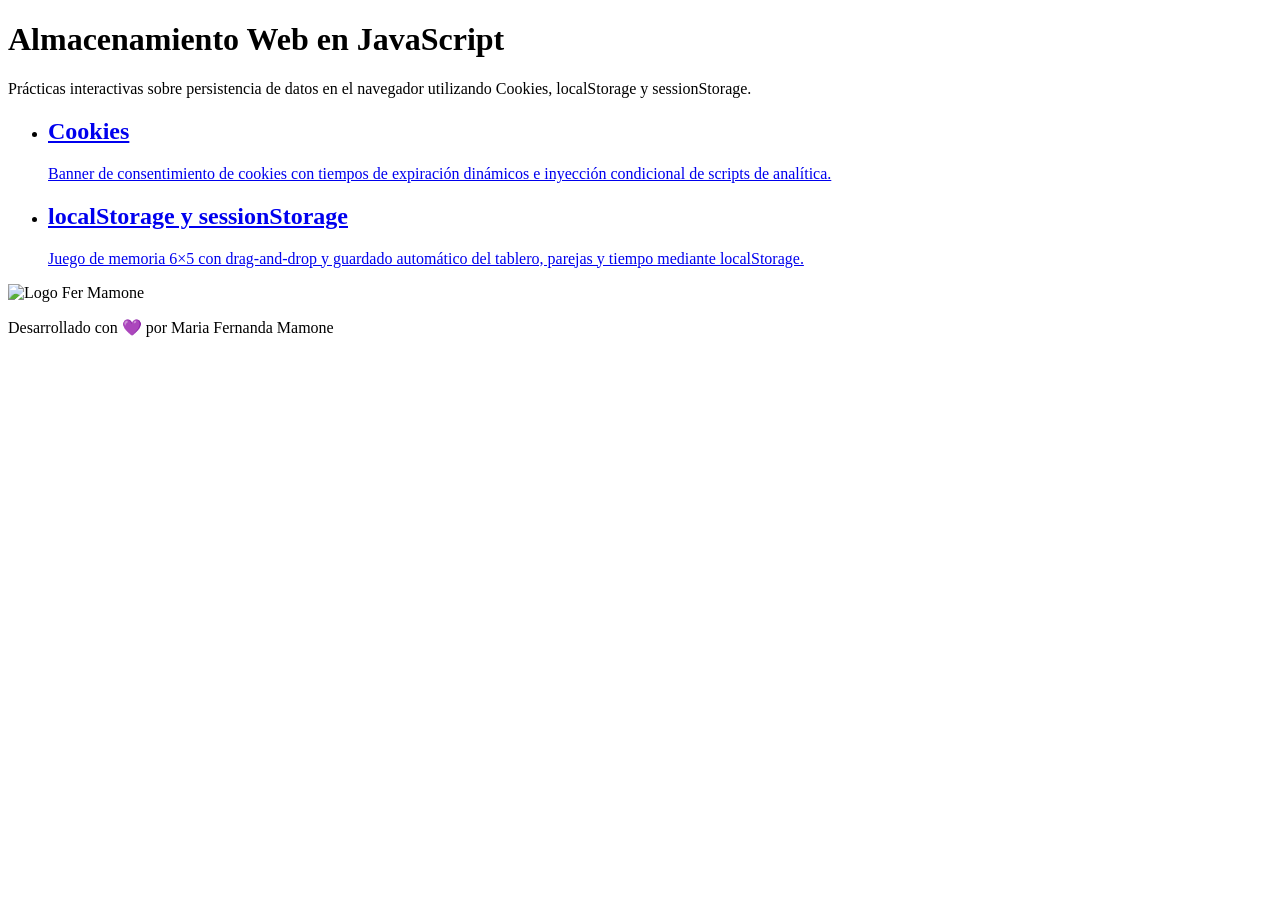
==== index.html @ d774b982 "feat: agrega menu principal en raiz y actualiza interfaz al espanol" ====
<!DOCTYPE html>
<html lang="es">
<head>
    <meta charset="UTF-8">
    <meta name="viewport" content="width=device-width, initial-scale=1.0">
    <link rel="icon" type="image/svg+xml" href="mi-favicon.svg">
    <title>Almacenamiento Web en JavaScript | Cookies & Storage</title>
    <link rel="stylesheet" href="style.css">
</head>
<body>

    <header class="main-header">
        <h1>Almacenamiento Web en JavaScript</h1>
        <p>Prácticas interactivas sobre persistencia de datos en el navegador utilizando Cookies, localStorage y sessionStorage.</p>
    </header>

    <main class="main-container">
        
        <ul class="exercises-grid">
            <li class="card">
                <a href="cookies/index.html">
                    <h2 class="card__title">Cookies</h2>
                    <p class="card__description">Banner de consentimiento de cookies con tiempos de expiración dinámicos e inyección condicional de scripts de analítica.</p>
                </a>
            </li>
            
            <li class="card">
                <a href="local-y-session-storage/index.html">
                    <h2 class="card__title">localStorage y sessionStorage</h2>
                    <p class="card__description">Juego de memoria 6×5 con drag-and-drop y guardado automático del tablero, parejas y tiempo mediante localStorage.</p>
                </a>
            </li>
        </ul>
    </main>

    <footer class="main-footer">
        <div class="footer-content">
            <img src="mi-favicon.svg" alt="Logo Fer Mamone" class="footer-logo">
            <p>Desarrollado con 💜 por <span>Maria Fernanda Mamone</span></p>
        </div>
    </footer>
</body>
</html>
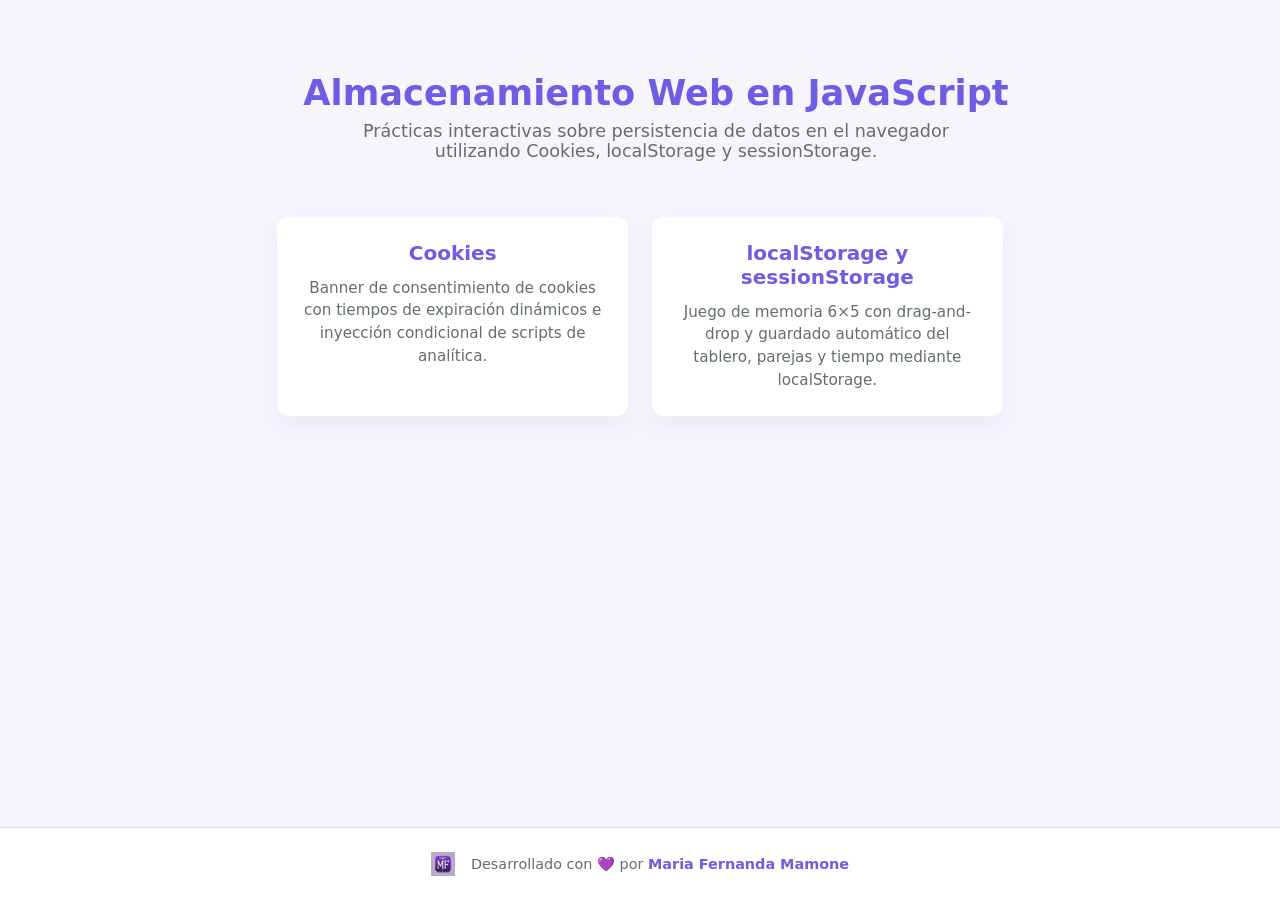
==== commit 7c38496f: "chore: actualiza favicon a mifavicon.png" ====
--- a/index.html
+++ b/index.html
@@ -3,7 +3,7 @@
 <head>
     <meta charset="UTF-8">
     <meta name="viewport" content="width=device-width, initial-scale=1.0">
-    <link rel="icon" type="image/svg+xml" href="mi-favicon.svg">
+    <link rel="icon" type="image/png" href="mifavicon.png">
     <title>Almacenamiento Web en JavaScript | Cookies & Storage</title>
     <link rel="stylesheet" href="style.css">
 </head>
@@ -35,7 +35,7 @@
 
     <footer class="main-footer">
         <div class="footer-content">
-            <img src="mi-favicon.svg" alt="Logo Fer Mamone" class="footer-logo">
+            <img src="mifavicon.png" alt="Logo Fer Mamone" class="footer-logo">
             <p>Desarrollado con 💜 por <span>Maria Fernanda Mamone</span></p>
         </div>
     </footer>
--- a/style.css
+++ b/style.css
@@ -0,0 +1,573 @@
+body {
+  font-family: "Segoe UI", system-ui, -apple-system, sans-serif;
+  display: flex;
+  flex-direction: column;
+  min-height: 100vh;
+  margin: 0;
+  background-color: #f7f5fb;
+}
+
+.main-header {
+  width: 100%;
+  text-align: center;
+  padding: 3rem 1rem 1.5rem;
+}
+.main-header h1 {
+  color: #6c5ce7;
+  font-size: 2.2rem;
+  margin-bottom: 0.5rem;
+}
+.main-header p {
+  color: #636e72;
+  font-size: 1.1rem;
+  max-width: 650px;
+  margin: 0 auto;
+}
+
+.main-container {
+  flex: 1;
+  width: 100%;
+  max-width: 1100px;
+  margin: 0 auto;
+  padding: 1rem;
+}
+
+.main-footer {
+  margin-top: auto;
+  padding: 1.5rem 1rem;
+  background-color: #ffffff;
+  border-top: 1px solid #e2d9f3;
+  text-align: center;
+}
+.main-footer .footer-content {
+  display: flex;
+  flex-direction: column;
+  align-items: center;
+  justify-content: center;
+  gap: 0.5rem;
+}
+@media (min-width: 600px) {
+  .main-footer .footer-content {
+    flex-direction: row;
+    gap: 1rem;
+  }
+}
+.main-footer .footer-logo {
+  width: 24px;
+  height: 24px;
+}
+.main-footer p {
+  font-size: 0.9rem;
+  color: #636e72;
+  margin: 0;
+}
+.main-footer p span {
+  font-weight: 600;
+  color: #6c5ce7;
+}
+
+.back-link {
+  display: inline-flex;
+  align-items: center;
+  gap: 0.5rem;
+  margin-bottom: 1.5rem;
+  padding: 0.6rem 1.2rem;
+  color: #6c5ce7;
+  background-color: #ffffff;
+  border: 1px solid #e2d9f3;
+  border-radius: 12px;
+  font-weight: 600;
+  font-size: 0.9rem;
+  text-decoration: none;
+  box-shadow: 0 10px 20px rgba(108, 92, 231, 0.08);
+  transition: all 0.2s ease;
+}
+.back-link:hover {
+  background-color: #6c5ce7;
+  color: #ffffff;
+  transform: translateX(-3px);
+}
+
+.exercises-grid {
+  display: flex;
+  flex-wrap: wrap;
+  gap: 1.5rem;
+  list-style: none;
+  justify-content: center;
+  padding: 0;
+}
+.exercises-grid .card {
+  background-color: #ffffff;
+  border-radius: 12px;
+  box-shadow: 0 10px 20px rgba(108, 92, 231, 0.08);
+  transition: transform 0.2s ease, box-shadow 0.2s ease;
+  width: 100%;
+}
+@media (min-width: 650px) {
+  .exercises-grid .card {
+    width: calc(50% - 0.75rem);
+  }
+}
+@media (min-width: 992px) {
+  .exercises-grid .card {
+    width: calc(33.333% - 1rem);
+  }
+}
+.exercises-grid .card a {
+  display: flex;
+  flex-direction: column;
+  align-items: center;
+  text-align: center;
+  height: 100%;
+  padding: 1.5rem;
+  text-decoration: none;
+  color: inherit;
+}
+.exercises-grid .card .card__title {
+  color: #6c5ce7;
+  margin-top: 0;
+  margin-bottom: 0.75rem;
+  font-size: 1.25rem;
+  text-decoration: none;
+}
+.exercises-grid .card .card__description {
+  color: #636e72;
+  font-size: 0.95rem;
+  line-height: 1.5;
+  margin: 0;
+  text-decoration: none;
+}
+.exercises-grid .card:hover {
+  transform: translateY(-4px);
+  box-shadow: 0 12px 24px rgba(108, 92, 231, 0.15);
+}
+
+.box-container {
+  width: 100%;
+  max-width: 500px;
+  height: 350px;
+  margin: 2rem auto;
+  border: 2px dashed #e2d9f3;
+  border-radius: 12px;
+  position: relative;
+  overflow: hidden;
+}
+
+#box {
+  background-color: #6c5ce7;
+  width: 60px;
+  height: 60px;
+  border-radius: 8px;
+  box-shadow: 0 10px 20px rgba(108, 92, 231, 0.08);
+  position: absolute;
+  top: 0;
+  left: 0;
+}
+
+.gallery-container {
+  display: flex;
+  justify-content: center;
+  align-items: center;
+  margin-top: 2rem;
+  min-height: 350px;
+}
+.gallery-container img {
+  display: none;
+  max-width: 350px;
+  height: auto;
+  border-radius: 12px;
+  box-shadow: 0 10px 20px rgba(108, 92, 231, 0.08);
+}
+
+.list-wrapper {
+  width: 100%;
+  max-width: 500px;
+  margin: 2rem auto;
+  padding: 1.5rem;
+  background-color: #ffffff;
+  border-radius: 12px;
+  box-shadow: 0 10px 20px rgba(108, 92, 231, 0.08);
+  border: 1px solid #e2d9f3;
+}
+.list-wrapper .interactive-list {
+  list-style: none;
+  padding: 0;
+  margin: 0;
+  display: flex;
+  flex-direction: column;
+  gap: 0.75rem;
+}
+.list-wrapper .interactive-list li {
+  display: flex;
+  justify-content: space-between;
+  align-items: center;
+  padding: 0.75rem 1rem;
+  background-color: #f7f5fb;
+  border-radius: 12px;
+  border: 1px solid #e2d9f3;
+  word-break: break-word;
+}
+.list-wrapper .interactive-list li button {
+  background: transparent;
+  border: none;
+  color: #636e72;
+  font-size: 1.1rem;
+  font-weight: bold;
+  cursor: pointer;
+  padding: 0.2rem 0.5rem;
+  border-radius: 4px;
+  transition: color 0.2s ease, background-color 0.2s ease;
+}
+.list-wrapper .interactive-list li button:hover {
+  color: #e74c3c;
+  background-color: rgba(231, 76, 60, 0.1);
+}
+.list-wrapper button#sortButton {
+  width: 100%;
+  margin: 1rem 0;
+  padding: 0.65rem 1.25rem;
+  background-color: transparent;
+  color: #6c5ce7;
+  border: 1.5px solid #6c5ce7;
+  border-radius: 12px;
+  font-weight: 600;
+  font-size: 0.9rem;
+  cursor: pointer;
+  transition: all 0.2s ease;
+}
+.list-wrapper button#sortButton:hover {
+  background-color: #6c5ce7;
+  color: #ffffff;
+}
+.list-wrapper .input-group {
+  display: flex;
+  gap: 0.5rem;
+  margin-bottom: 0;
+}
+.list-wrapper .input-group input[type=text] {
+  flex: 1;
+  padding: 0.75rem 1rem;
+  border: 1px solid #e2d9f3;
+  border-radius: 12px;
+  font-size: 0.95rem;
+  outline: none;
+  transition: border-color 0.2s ease;
+}
+.list-wrapper .input-group input[type=text]:focus {
+  border-color: #6c5ce7;
+}
+.list-wrapper .input-group button {
+  padding: 0.75rem 1.25rem;
+  background-color: #6c5ce7;
+  color: #ffffff;
+  border: none;
+  border-radius: 12px;
+  font-weight: 600;
+  cursor: pointer;
+  transition: background-color 0.2s ease;
+}
+.list-wrapper .input-group button:hover {
+  background-color: #5b4bc4;
+}
+
+.paragraph-container {
+  width: 100%;
+  max-width: 500px;
+  margin: 2rem auto;
+  padding: 1.5rem;
+  background-color: #ffffff;
+  border-radius: 12px;
+  box-shadow: 0 10px 20px rgba(108, 92, 231, 0.08);
+  border: 1px solid #e2d9f3;
+}
+.paragraph-container .output-box {
+  min-height: 150px;
+  padding: 1rem 1.25rem;
+  background-color: #f7f5fb;
+  border: 1px solid #e2d9f3;
+  border-radius: 12px;
+  margin-bottom: 1.25rem;
+  transition: border-color 0.2s ease;
+}
+.paragraph-container .output-box p {
+  margin: 0;
+  font-size: 1rem;
+  line-height: 1.6;
+  color: #2d3436;
+  word-break: break-word;
+  white-space: pre-wrap;
+}
+.paragraph-container .output-box p:empty::before {
+  content: "Start typing anywhere on the page...";
+  color: #636e72;
+  font-style: italic;
+}
+.paragraph-container button {
+  width: 100%;
+  padding: 0.75rem 1.25rem;
+  background-color: #6c5ce7;
+  color: #ffffff;
+  border: none;
+  border-radius: 12px;
+  font-weight: 600;
+  font-size: 0.95rem;
+  cursor: pointer;
+  transition: background-color 0.2s ease;
+}
+.paragraph-container button:hover {
+  background-color: #5b4bc4;
+}
+
+.vowel-container {
+  width: 100%;
+  max-width: 500px;
+  margin: 2rem auto;
+  padding: 1.5rem;
+  background-color: #ffffff;
+  border-radius: 12px;
+  box-shadow: 0 10px 20px rgba(108, 92, 231, 0.08);
+  border: 1px solid #e2d9f3;
+}
+.vowel-container .text-box {
+  padding: 1rem 1.25rem;
+  background-color: #f7f5fb;
+  border: 1px solid #e2d9f3;
+  border-radius: 12px;
+  margin-bottom: 1.25rem;
+}
+.vowel-container .text-box p {
+  margin: 0;
+  font-size: 1rem;
+  line-height: 1.6;
+  color: #2d3436;
+  word-break: break-word;
+}
+.vowel-container .vowel-buttons {
+  display: flex;
+  gap: 0.75rem;
+}
+.vowel-container .vowel-buttons .vowel-btn {
+  flex: 1;
+  padding: 0.75rem 0.5rem;
+  background-color: #6c5ce7;
+  color: #ffffff;
+  border: none;
+  border-radius: 12px;
+  font-weight: 600;
+  font-size: 0.95rem;
+  cursor: pointer;
+  transition: background-color 0.2s ease, opacity 0.2s ease;
+}
+.vowel-container .vowel-buttons .vowel-btn:hover:not(:disabled) {
+  background-color: #5b4bc4;
+}
+.vowel-container .vowel-buttons .vowel-btn:disabled {
+  opacity: 0.4;
+  cursor: not-allowed;
+}
+
+.race-container {
+  width: 100%;
+  max-width: 560px;
+  margin: 2rem auto;
+  padding: 1.5rem;
+  background-color: #ffffff;
+  border-radius: 12px;
+  box-shadow: 0 10px 20px rgba(108, 92, 231, 0.08);
+  border: 1px solid #e2d9f3;
+  display: flex;
+  flex-direction: column;
+  gap: 1.25rem;
+}
+.race-container .bar-group {
+  display: flex;
+  flex-direction: column;
+  gap: 0.4rem;
+}
+.race-container .bar-label {
+  font-size: 0.85rem;
+  font-weight: 600;
+  color: #636e72;
+}
+.race-container .bar-label kbd {
+  display: inline-block;
+  padding: 0.1rem 0.45rem;
+  font-family: inherit;
+  font-size: 0.8rem;
+  font-weight: 700;
+  color: #6c5ce7;
+  background-color: #f7f5fb;
+  border: 1px solid #e2d9f3;
+  border-bottom-width: 2px;
+  border-radius: 4px;
+}
+.race-container .track {
+  width: 500px;
+  max-width: 100%;
+  height: 40px;
+  background-color: #f7f5fb;
+  border: 1px solid #e2d9f3;
+  border-radius: 12px;
+  overflow: hidden;
+}
+.race-container #green {
+  width: 10px;
+  height: 40px;
+  background-color: #2ecc71;
+  transition: width 0.08s ease-out;
+}
+.race-container #red {
+  width: 10px;
+  height: 40px;
+  background-color: #e74c3c;
+  transition: width 0.08s ease-out;
+}
+.race-container .winner-message {
+  margin: 0.25rem 0 0;
+  min-height: 1.5rem;
+  text-align: center;
+  font-weight: 700;
+  font-size: 1.15rem;
+  color: #6c5ce7;
+  letter-spacing: 0.05em;
+}
+.race-container .btn-reset {
+  width: 100%;
+  padding: 0.7rem 1.25rem;
+  background-color: transparent;
+  color: #6c5ce7;
+  border: 1.5px solid #6c5ce7;
+  border-radius: 12px;
+  font-weight: 600;
+  font-size: 0.9rem;
+  cursor: pointer;
+  transition: all 0.2s ease;
+}
+.race-container .btn-reset:hover {
+  background-color: #6c5ce7;
+  color: #ffffff;
+}
+
+.memory-container {
+  width: 100%;
+  max-width: 540px;
+  margin: 2rem auto;
+  padding: 1.5rem;
+  background-color: #ffffff;
+  border-radius: 12px;
+  box-shadow: 0 10px 20px rgba(108, 92, 231, 0.08);
+  border: 1px solid #e2d9f3;
+  display: flex;
+  flex-direction: column;
+  gap: 1.25rem;
+}
+.memory-container .game-header {
+  display: flex;
+  justify-content: space-between;
+  align-items: center;
+}
+.memory-container .game-header .status-badge {
+  padding: 0.35rem 0.75rem;
+  background-color: #f7f5fb;
+  border: 1px solid #e2d9f3;
+  border-radius: 12px;
+  font-size: 0.85rem;
+  font-weight: 600;
+  color: #6c5ce7;
+}
+.memory-container .memory-grid {
+  display: grid;
+  grid-template-columns: repeat(6, 1fr);
+  gap: 0.65rem;
+}
+.memory-container .memory-grid .memory-card {
+  aspect-ratio: 1/1;
+  background-color: #5b31bd;
+  border-radius: 8px;
+  border: 2px solid rgba(108, 92, 231, 0.25);
+  cursor: pointer;
+  transition: transform 0.15s ease, background-color 0.25s ease, border-color 0.2s ease;
+}
+.memory-container .memory-grid .memory-card:hover:not(.matched) {
+  transform: scale(1.04);
+}
+.memory-container .memory-grid .memory-card.drag-over {
+  border-color: #6c5ce7;
+  transform: scale(1.06);
+}
+.memory-container .memory-grid .memory-card.matched {
+  cursor: default;
+  opacity: 0.9;
+}
+.memory-container .win-message {
+  margin: 0;
+  min-height: 1.5rem;
+  text-align: center;
+  font-weight: 700;
+  font-size: 1.05rem;
+  color: #6c5ce7;
+}
+.memory-container .btn-reset {
+  width: 100%;
+  padding: 0.75rem 1.25rem;
+  background-color: #6c5ce7;
+  color: #ffffff;
+  border: 1.5px solid #6c5ce7;
+  border-radius: 12px;
+  font-weight: 600;
+  font-size: 0.9rem;
+  cursor: pointer;
+  transition: all 0.2s ease;
+}
+.memory-container .btn-reset:hover {
+  background-color: #ffffff;
+  color: #6c5ce7;
+}
+
+.cookie-banner {
+  position: fixed;
+  bottom: 0;
+  left: 0;
+  width: 100%;
+  background-color: #1e293b;
+  color: #f8fafc;
+  padding: 1.2rem 2rem;
+  display: flex;
+  justify-content: space-between;
+  align-items: center;
+  gap: 1rem;
+  box-shadow: 0 -4px 12px rgba(0, 0, 0, 0.15);
+}
+
+/* Clase clave para mostrar/ocultar el banner */
+.oculto {
+  display: none;
+}
+
+.cookie-botones {
+  display: flex;
+  gap: 0.75rem;
+}
+
+.btn {
+  padding: 0.6rem 1.2rem;
+  border: none;
+  border-radius: 6px;
+  cursor: pointer;
+  font-weight: 600;
+  transition: opacity 0.2s;
+}
+
+.btn:hover {
+  opacity: 0.9;
+}
+
+.aceptar {
+  background-color: #10b981;
+  color: white;
+}
+
+.cancelar {
+  background-color: #64748b;
+  color: white;
+}
